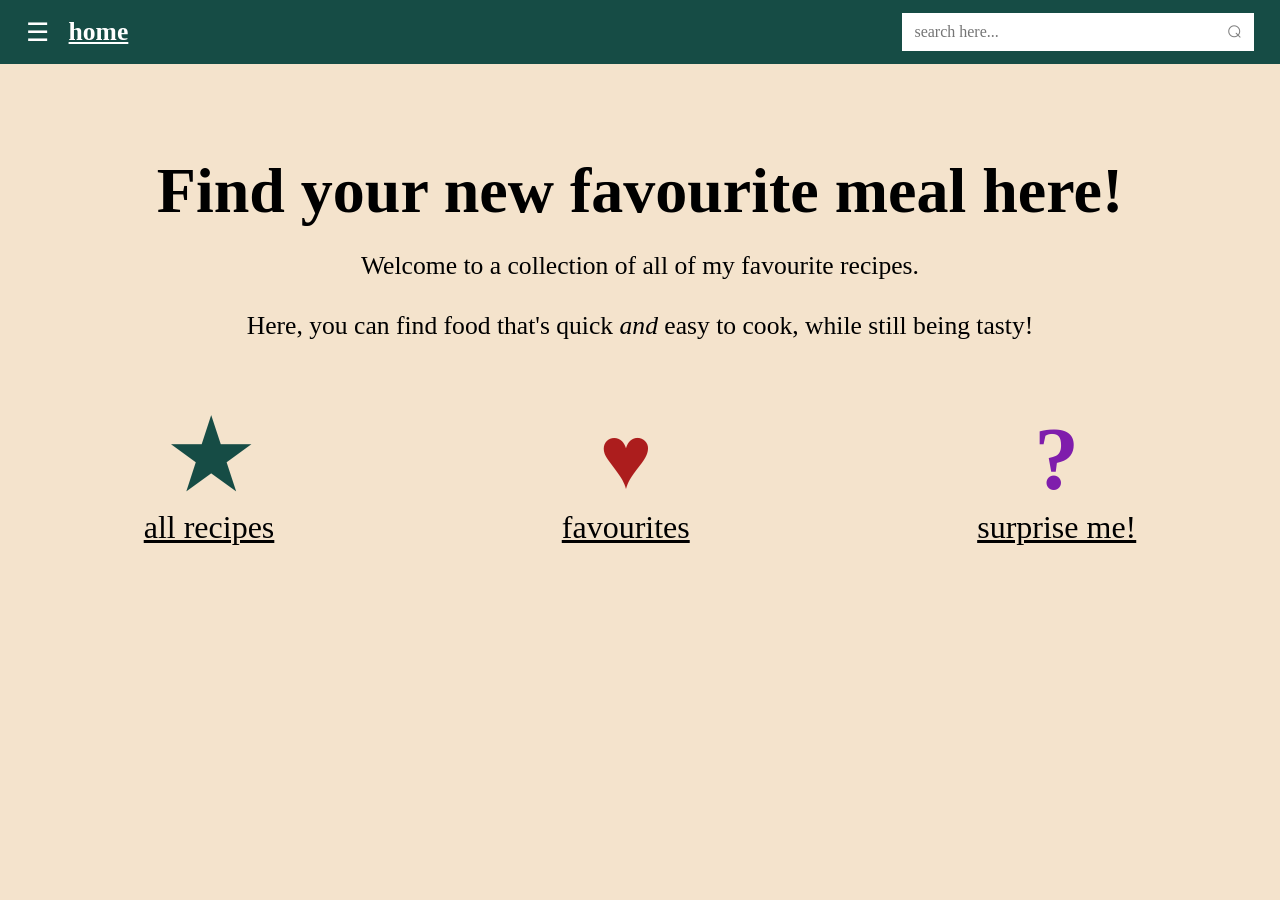
==== index.html @ 8203a0f5 "Some quality of life mobile fixes - fixed all recipes icon not showing (changed to star) - changed k" ====
<!DOCTYPE html>
<html lang = "en">
    <head>
        <meta charset="UTF-8">
        <meta name="viewport" content="width=device-width, initial-scale=1.0">
        <meta http-equiv="X-UA-Compatible" content="ie-edge">
        <title>Recipes Website</title>
        <link rel="stylesheet" href="style.css">
    </head>
    <body>
        <!--scripts definitions-->
        <script src="js files/customComponents.js"></script> 
        <script src="js files/recipeFunctions.js"></script> 
        <script src="js files/buttonFunctions.js"></script>
        
        <!--navigation bar-->
        <nav-bar 
            navText="home"
            btnState="hidden";
        ></nav-bar>

        <nav-overlay></nav-overlay>

        <!--home contents-->
        <div class="homeWelcome centerTxt">
            <h1 id="startPhrase">awesome start phrase!</h1>
            <h2>Welcome to a collection of all of my favourite recipes.<br> 
                <br>Here, you can find food that's quick <i>and</i> easy to cook, while still being tasty!
            </h2>
        </div>

        <div class="homeLinks row">
            <home-link 
                url="recipes-list.html"
                id="allRecipesLink"
                linkIcon="&#9733;"
                iconColour="teal"
                linkText="all recipes"
            ></home-link>

            <home-link 
                url="favourites.html"
                id="favouritesLink"
                linkIcon="&#9829;"
                iconColour="red"
                linkText="favourites"
            ></home-link>

            <home-link 
                url="recipe-instructions.html"
                id="surpriseLink"
                linkIcon="?"
                iconColour="purple"
                linkText="surprise me!"
            ></home-link>
        </div>

        <script>     
            var startPhrases = [
                "Let's get cooking!",
                "Ready for some fine dining?",
                "What's on the menu for tonight?",
                "Find your new favourite meal here!",
            ]

            //set start phrase for home page
            let randIndex = Math.floor(Math.random() * startPhrases.length);
            
            function setStartPhrase() {
                document.getElementById("startPhrase").innerHTML = startPhrases[randIndex];
            }

            //ensures different phrase displayed even if back button pressed
            window.onload = setStartPhrase;
            
            const searchInput = document.getElementById("searchInput");
            const searchBtn = document.getElementById("searchBtn");
            
            autocomplete(searchInput, masterAutocompleteArr);
            searchBtn.addEventListener("click", function(){assignSearchValue(searchInput)});

            const surpriseBtn = document.getElementById("surpriseLink");
            const surpriseURL = surpriseBtn.querySelector(".homeLinkURL");

            //function written here to ensure different random index picked on each click
            surpriseBtn.addEventListener("click", function(){
                var recipes = Object.keys(recipesObj);
                let rand = Math.floor(Math.random() * recipes.length);
                
                surpriseURL.href += ("?id=" + recipes[rand])
            })
        </script>

    </body>
</html>
---- style.css ----
/*reset, all*/
*{
    margin: 0;
    padding: 0;
    box-sizing: border-box;

    scroll-behavior: smooth;
}

/*no scroll for reduced motion*/
@media screen and (prefers-reduced-motion: reduce) {
    *{
        scroll-behavior: auto;
    }
}

/*variable definitions*/
:root{
    /*colours*/
    --headerBG: #164C45; 
    --bodyBG: #f4e3cc;   
    --overlayBG: #000000e0;
    --tagBG: #AADBD5;
    --ingredientsBG: #386B64;
    --filterBG: #aadbd585;

    --overlayTxt: #818181;
    --overlayHoverTxt: #f1f1f1;
    --ingredientTxt: #ac1d1d;

    --timingYellow: #EBBB05;
    --heartRed: #ac1d1d;

    --surprisePurple: #7f1dac;

    /*spacings*/
    --heartSize: 3vw;
    --tagGap: 5px;
    --tagPadding: 3px 10px 4px;;

    /*font sizings*/
    --navBarText: 2rem;
    --homeH1: 5vw;
    --homeH2: 2vw;
    --homeP: 2.5vw;

    --listingName: 2vw;
    --listingTag: 1.5vw;

    --ingredientP: 1.5vw;

    /*font weight*/
    --lightHeader: 50;

    --siteFont: 'Times New Roman', Times, serif;

    --dotSize: 16px;
}

/*flex directions and text alignments*/
.row{
    display: flex;
    flex-direction: row;
}

.column{
    display: flex;
    flex-direction: column;
}

.centerVertical {
    display: flex;
    align-items: center;
}

.centerHorizontal{
    margin: auto;
}

.centerTxt{
    text-align: center;
}

body {
    background-color: var(--bodyBG);
    min-width: 360px;
    min-height: 100dvh;
    display: flex;
    flex-direction: column;
}

/*navigation bar classes*/
.navBar {
    width: 100vw;
    display: flex;
    flex: 1;
    height: max(5vw, 50px);
    
    padding: 5px 2vw;

    background-color: var(--headerBG);

    position: sticky;
}

.navBar h1{
    color: white;

    font-size: max(2vw, 20px);
}

#navTitleText {
    text-decoration: underline;
}

.overlay { 
    height: 100%;
    width: 0;
    position: fixed;
    z-index: 1;
    top: 0;
    left: 0;
    background-color: var(--overlayBG);
    overflow-x: hidden;
    transition: 0.5s;
}

#overlayLinks {
    position: relative;
    top: 25%;
    text-align: center;
    margin-top: 30px;
}

#overlayLinks a, #overlayLinks a:visited {
    padding: 8px;
    text-decoration: none;
    color: var(--overlayTxt);
    display: block;
    transition: 0.2s;
}

#overlayLinks a:hover, #overlayLinks a:focus {
    color: var(--overlayHoverTxt);
    text-decoration: underline;
}

.closeOverlayBtn {
    position: absolute;
    left: 2vw;
    top: 0.5vw;
    font-size: max(4vw, 48px);
    color: var(--overlayTxt);

    text-decoration: none;
    transition: 0.2s;
}

.closeOverlayBtn:hover {
    color: var(--overlayHoverTxt);
}

/*nav bar icon classes*/
.navIcon {
    display: inline-block;
    cursor: pointer;

    margin-right: 20px;

    color: white;
    font-size: max(2vw, 24px);
}

#prevBtn{
    text-decoration: none;
    padding-right: 10px;
}

#prevBtn:hover {
    text-decoration: underline;
    text-decoration-color: white;
    cursor: pointer;
}

/*search bar classes*/
.searchbarContainer {
    margin-left: auto;
    display: inline-block;
    background-color: white;

    border-radius: 0px;
}

.searchbarContainer input[type=search] {
    width: 25vw;
    min-width: 125px;

    height: 3vw;
    min-height: 30px;

    border: 0;

    font-size: max(1.25vw, 16px);
    font-family: var(--siteFont);

    color: grey;
    background: none;

    padding: 1vw;
}

.searchbarContainer input[type=search]:focus {
    outline: none;
}

.searchbarContainer a {
    display: inline-block;
    
    cursor: pointer;
    background: none;

    border: 0;

    font-size: max(2vw, 24px);

    color: grey;
    margin-right: 1vw;

    transform: scaleX(-1);
}

.autocomplete {
    position: relative;
    display: inline-block;
}

.autocomplete-items {
    position: absolute;
    border: 1px solid #d4d4d4;
    border-bottom: none;
    border-top: none;

    z-index: 99;

    /*make items same width as autocomplete container*/
    top: 100%;
    width: 20vw;
}

.autocomplete-items div {
    padding: 10px;
    cursor: pointer;
    background-color: #fff;
    border-bottom: 1px solid #d4d4d4;
}

.autocomplete-items:hover {
    background-color: #e9e9e9;
}

.autocomplete-active {
    /*if/when navigating using arrow keys*/
    background-color: dodgerblue !important;
    color: #ffffff;
}

.autocomplete-item-text {
    text-transform: capitalize;
    font-size: max(1.25vw, 16px);
}

/*home classes*/
.homeWelcome{
    user-select: none;
    padding: 0 20px;
}

.homeWelcome h1{
    margin-top: 10vh;
    margin-bottom: 2.5vh;

    font-size: max(var(--homeH1), 36px);

}

.homeWelcome h2{
    font-size: max(var(--homeH2), 18px); 
    font-weight: var(--lightHeader);

    margin-bottom: 5vw;
}

.homeLinks{
    display: flex;
    justify-content: space-around;
    align-items:last baseline
}

.homeLinkSection {
    transition: filter 0.4s, transform 0.4s;
}

.homeLinkSection:hover {
    transform: scale(1.05);
}

.teal {
    color: var(--headerBG);
}

.red {
    color: var(--heartRed)
}

.purple {
    color: var(--surprisePurple);
}

.homeLinks a, a:visited{
    color: black;
    text-decoration: none;
}

.homeLinks h1 {
    font-size: max(7vw, 60px);
}

.homeLinks p {
    font-size: max(var(--homeP), 20px);
    text-decoration: underline;
}

/*recipe listing classes*/
.recipeListing {
    margin: 10px 10px 25px 2vw;
    
    /*none as default so show can work for filtering*/
    display: none; 
}

.listingText{
    margin-left: 20px;
    gap: 10px
}

.listingText a{
    font-size: max(2vw, 28px);
    color: black;
}

.listingText a:visited {
    color: black;
}

.listingsBody {
    justify-content: space-between;
}

.heart {
    font-size: max(var(--heartSize), 36px);
    color: grey;
    background: none;
    border: none;
}

.favourite {
    color: var(--heartRed);
}

.heart:hover{
    cursor: pointer;
    color: var(--heartRed);
}

.tags{
    display: flex;
    flex-wrap: wrap;
    gap: var(--tagGap);
}

.tags span{
    background-color: var(--tagBG);
    color: var(--headerBG);
    font-weight: bold;
    font-family: sans-serif;

    border-radius: 50px;

    font-style: italic;
    padding: var(--tagPadding);
    margin-right: 10px;

    font-size: max(var(--listingTag), 16px);
    white-space: nowrap;
}

.hidden {
    display: none;
}

/*filter classes*/
#filterForm {
    margin-top: 1vw;
    margin-right: 1vw;

    text-align: right;

    background-color: var(--filterBG);
    border-radius: 15px;
    border: 3px solid var(--headerBG);

    padding: 1vw;

    min-width: 140px;
}

#filterForm h2{
    font-size: max(2.25vw, 20px); 
    font-weight: 200;
    letter-spacing: 0.5px;
    text-decoration: underline;
    margin-bottom: 5px;
}

.filterListing {
    display: flex;
    flex-direction: row-reverse;
}

.filterListing label {
    font-size: max(var(--listingName), 16px);
    margin-right: 10px;
}

#filterForm input[type=radio] {
    width: max(1vw, 12px);

    accent-color: var(--headerBG);
}

#filterForm input[type=submit] {
    margin-left: auto;
    margin-top: 10px;

    font-family: var(--siteFont);
    font-size: max(1.2vw, 18px);

    width: 100%;
    background-color: var(--headerBG);
    color: white;
    border-radius: 30px;

    font-size: max(1.75vw, 20px);
    padding-bottom: 5px;
}

.notFound {
    gap: 20px;
    padding: 20px 0px;

    width: 100vw;

    font-size: max(var(--listingName), 24px);
}

/*done here instead of using html tag incase I ever want to style the span in a different / more complicated way*/
.notFound span {
    font-style: italic;
}

.notFound a, a:visited {
    color: black;
}

#didYouMeanMsg {
    background-color: var(--filterBG);
    width: fit-content;
    margin: auto;
    list-style: none;

    border-radius: 15px;
    border: 5px solid var(--headerBG);

    padding: 20px;
}

#dontGiveUpMsg {
    font-style: italic;
    padding: 0 2vw;
}

/*instruction page classes*/
.instructionsBody {
    flex: 1;
}

.ingredients {
    width: fit-content;
    
    background-color: var(--ingredientsBG);
    color: white;
}

.ingredients h2 {
    text-decoration: underline;
    font-weight: var(--lightHeader);
    font-size: max(1.75vw, 20px);

    padding-top: 2vh;
    padding-bottom: 10px;
    padding-left: 10px;
    padding-right: 10px;
}

.ingredients li {
    font-size: max(var(--ingredientP), 16px);
    margin-left: max(3vw, 30px);

    padding: 5px 0px;
    padding-right: 3vw;
}

.mainInstBody {
    width: 100%;
    display: flex;
    flex-direction: column;
}
.recipeHeader {
    padding: 10px 20px;
}

.recipeTitle {
    font-style: italic;
    justify-content: space-between;
    padding-bottom: 10px;
}

.recipeTitle h1 {
    font-size: max(3vw, 36px);
}

.line {
    height: 4px;
    border-radius: 50px;
    margin: calc((var(--dotSize) / 2) - 1px) 10px;
    background-color: var(--headerBG);
    flex: 1;
}

.dot {
    height: var(--dotSize);
    width: var(--dotSize);
    border-radius: 50px;
    background-color: var(--headerBG);
}

.recipeInfo {
    margin-top: 20px;
    gap: var(--tagGap);
}

.recipeInfo span{
    background-color: var(--timingYellow);

    border-radius: 15px;
    padding: 3px 10px 4px;

    font-size: max(var(--listingTag), 16px);
    margin-right: 10px;
}

.recipeInfo a, a:visited {
    color: black;
}

.instructionsText {
    margin-top: 10px;
}

.mainInstBody h2 {
    font-style: italic;
    text-decoration: underline;

    font-size: max(2.5vw, 30px);
}

.instructionsText ol {
    padding: 10px 20px;
}

.instructionsText li {
    font-size: max(1.7vw, 24px);
    margin-left: 1vw;

    padding: 10px 0px;
}

.instructionsText li span {
    color: var(--ingredientTxt);
}

#notesText {
    margin-bottom: 20px;
}

#notesText h2 {
    padding-left: 20px;
}

#notesText p {
    font-size: max(1.7vw, 24px);


    padding: 10px 20px;
}

/*width 600px or less queries*/
@media only screen and (max-width: 600px) {
    #instructionsNavBar #navTitleText, #searchNavBar #navTitleText{
        display: none;
    }

    .recipeTitle h1 {
        font-size: 32px;
    }

    #recipeTags, .recipeInfo {
        display: flex;
        flex-direction: column;
        gap: 10px;
        align-items: left;
    }

    #recipeTags span, .recipeInfo span {
        font-size: max(var(--ingredientP), 16px);
    }

    .instructionsText ol p{
        padding-top: 0;
    }

    .listingsBody {
        flex-direction: column-reverse;
    }

    #filterForm {
        align-items: start;
        width: fit-content;
        margin-left: auto;
        margin-right: auto;
    }
    
    #filterForm h2{
        font-size: max(2vw, 24px);
        margin: 5px auto;
    }

    #filterForm input {
        font-size: max(1.5vw, 20px);
        margin-right: 5px;
    }

    .filterListing {
        flex-direction: row;
        margin-right: 10px;
        margin-bottom: 5px;
        white-space: nowrap;
    }

    .filterListing label {
        font-size: max(1.5vw, 20px);
    }

    .allFilterListings {
        display: flex;
        flex-direction: row;
        flex-wrap: wrap;
        text-align: left;
        justify-content: space-evenly;
    }
}
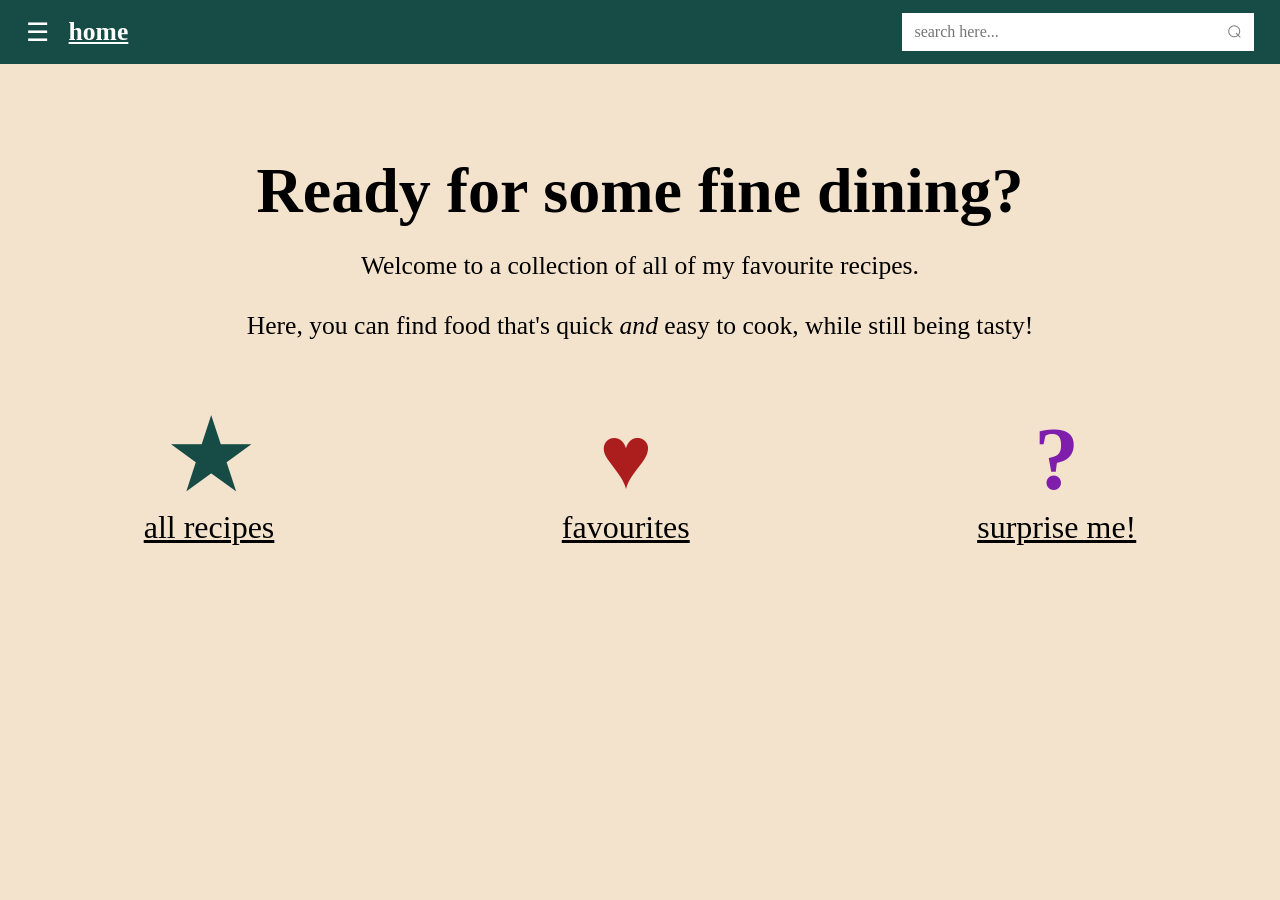
==== commit 12e3e4e0: "Further qol fixes (font size change in instructions, hopefully surprise me fix for mobile)" ====
--- a/index.html
+++ b/index.html
@@ -82,11 +82,11 @@
             const surpriseBtn = document.getElementById("surpriseLink");
             const surpriseURL = surpriseBtn.querySelector(".homeLinkURL");
 
+            var recipes = Object.keys(recipesObj);
+            let rand = Math.floor(Math.random() * recipes.length);
+            
             //function written here to ensure different random index picked on each click
             surpriseBtn.addEventListener("click", function(){
-                var recipes = Object.keys(recipesObj);
-                let rand = Math.floor(Math.random() * recipes.length);
-                
                 surpriseURL.href += ("?id=" + recipes[rand])
             })
         </script>
--- a/style.css
+++ b/style.css
@@ -635,8 +635,9 @@
         font-size: max(var(--ingredientP), 16px);
     }
 
-    .instructionsText ol p{
+    .instructionsText ol li{
         padding-top: 0;
+        font-size: 20px;
     }
 
     .listingsBody {
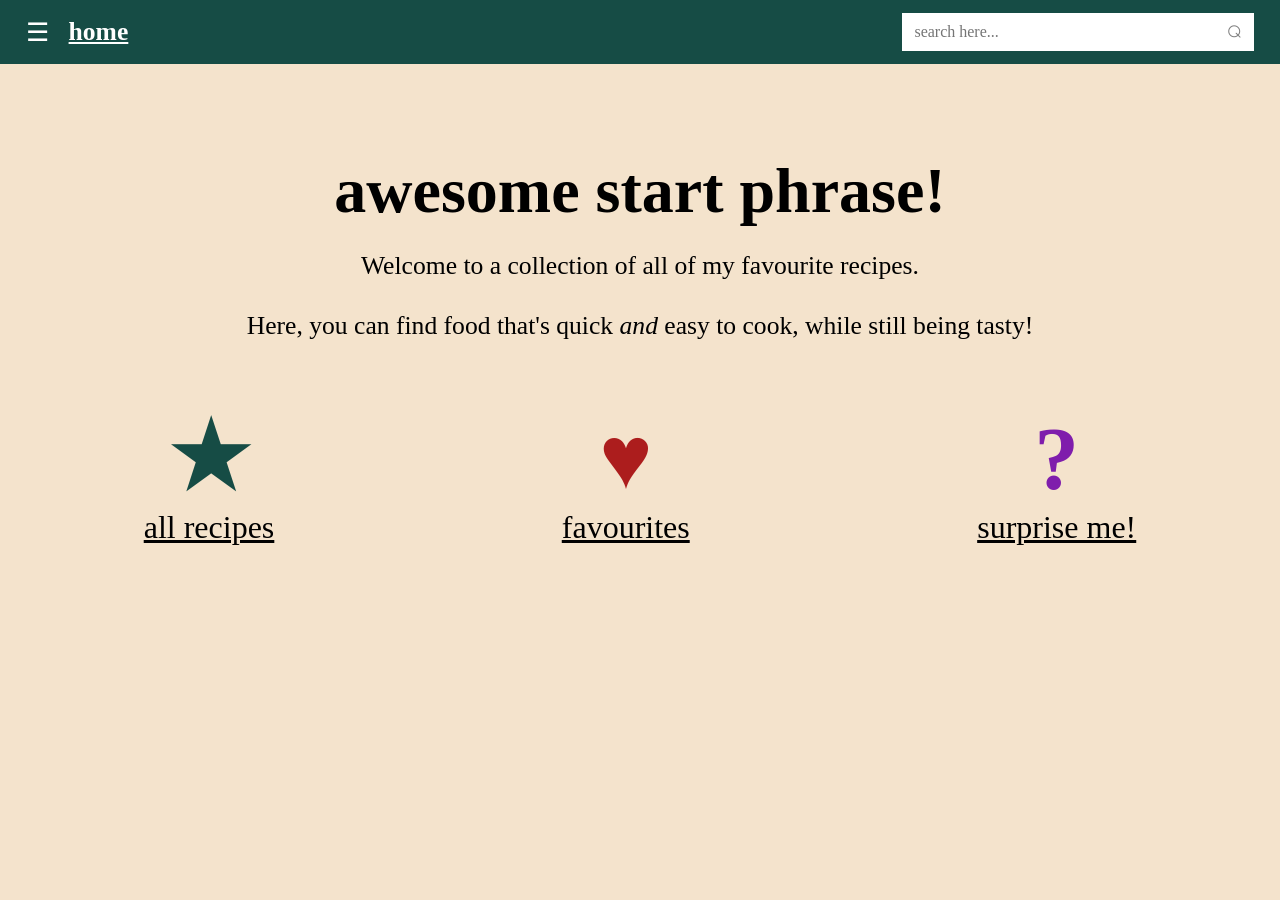
==== commit d754403f: "set new rand index for recipe upon homepage load. added window.onload to all script functions in htm" ====
--- a/index.html
+++ b/index.html
@@ -76,18 +76,24 @@
             const searchInput = document.getElementById("searchInput");
             const searchBtn = document.getElementById("searchBtn");
             
-            autocomplete(searchInput, masterAutocompleteArr);
+            window.onload = autocomplete(searchInput, masterAutocompleteArr);
             searchBtn.addEventListener("click", function(){assignSearchValue(searchInput)});
 
             const surpriseBtn = document.getElementById("surpriseLink");
             const surpriseURL = surpriseBtn.querySelector(".homeLinkURL");
 
             var recipes = Object.keys(recipesObj);
-            let rand = Math.floor(Math.random() * recipes.length);
+            let rand = 0;
+            
+            function setRandRecipe() {
+                rand = Math.floor(Math.random() * recipes.length);
+            }
+
+            window.onload = setRandRecipe();
             
             //function written here to ensure different random index picked on each click
             surpriseBtn.addEventListener("click", function(){
-                surpriseURL.href += ("?id=" + recipes[rand])
+                surpriseURL.href = ("/recipe-instructions.html?id=" + recipes[rand]);
             })
         </script>
 
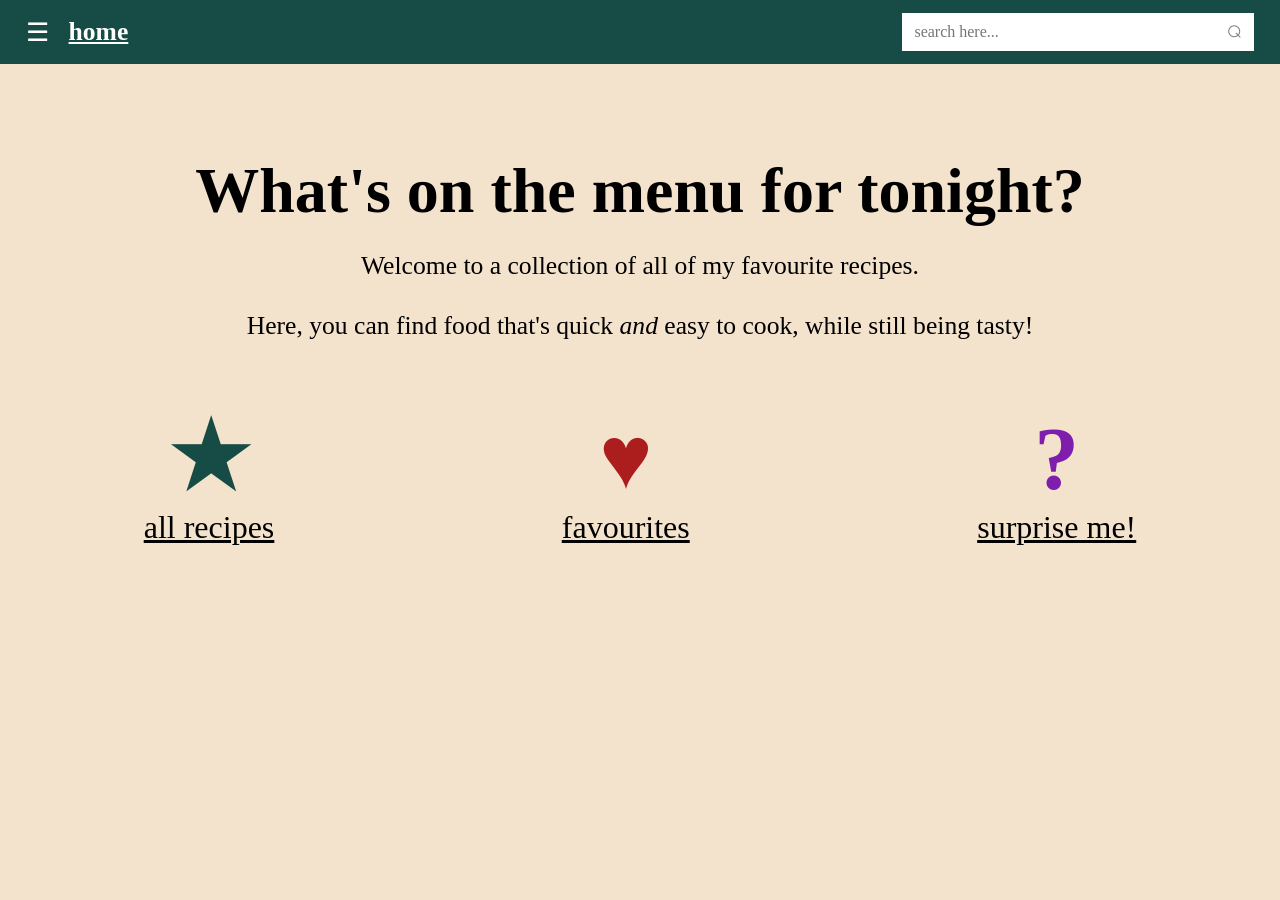
==== commit 6e2274e4: "added default start message and 'on pop state' function to try and generate random index for recipe " ====
--- a/index.html
+++ b/index.html
@@ -23,7 +23,7 @@
 
         <!--home contents-->
         <div class="homeWelcome centerTxt">
-            <h1 id="startPhrase">awesome start phrase!</h1>
+            <h1 id="startPhrase">Let's get cooking!</h1>
             <h2>Welcome to a collection of all of my favourite recipes.<br> 
                 <br>Here, you can find food that's quick <i>and</i> easy to cook, while still being tasty!
             </h2>
@@ -71,7 +71,7 @@
             }
 
             //ensures different phrase displayed even if back button pressed
-            window.onload = setStartPhrase;
+            window.onload = setStartPhrase();
             
             const searchInput = document.getElementById("searchInput");
             const searchBtn = document.getElementById("searchBtn");
@@ -90,6 +90,7 @@
             }
 
             window.onload = setRandRecipe();
+            window.onpopstate = setRandRecipe();
             
             //function written here to ensure different random index picked on each click
             surpriseBtn.addEventListener("click", function(){
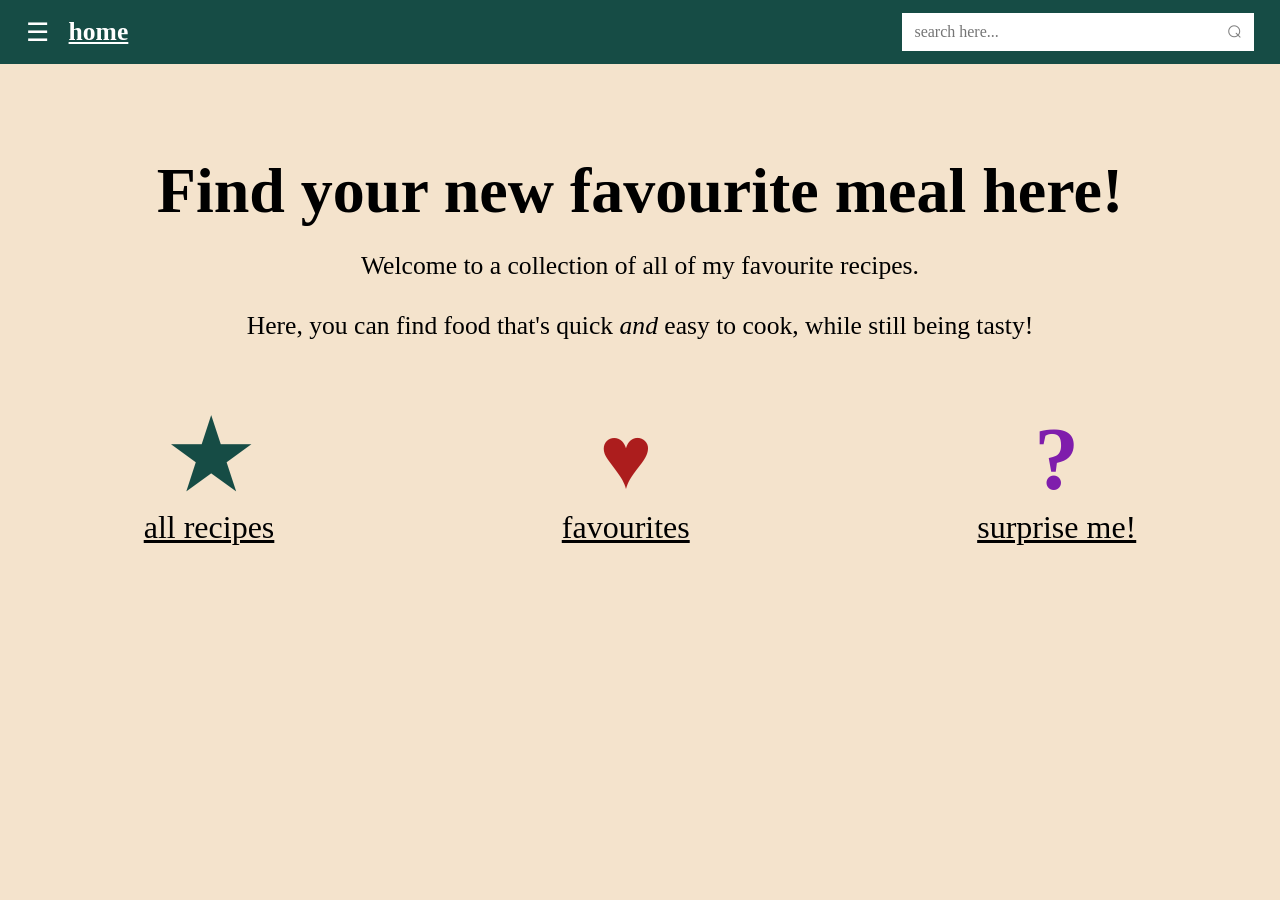
==== commit d01b5e32: "changed window popstate to window on page show" ====
--- a/index.html
+++ b/index.html
@@ -89,8 +89,9 @@
                 rand = Math.floor(Math.random() * recipes.length);
             }
 
+            //all bases covered for load vs history.back
             window.onload = setRandRecipe();
-            window.onpopstate = setRandRecipe();
+            window.onpageshow = setRandRecipe();
             
             //function written here to ensure different random index picked on each click
             surpriseBtn.addEventListener("click", function(){
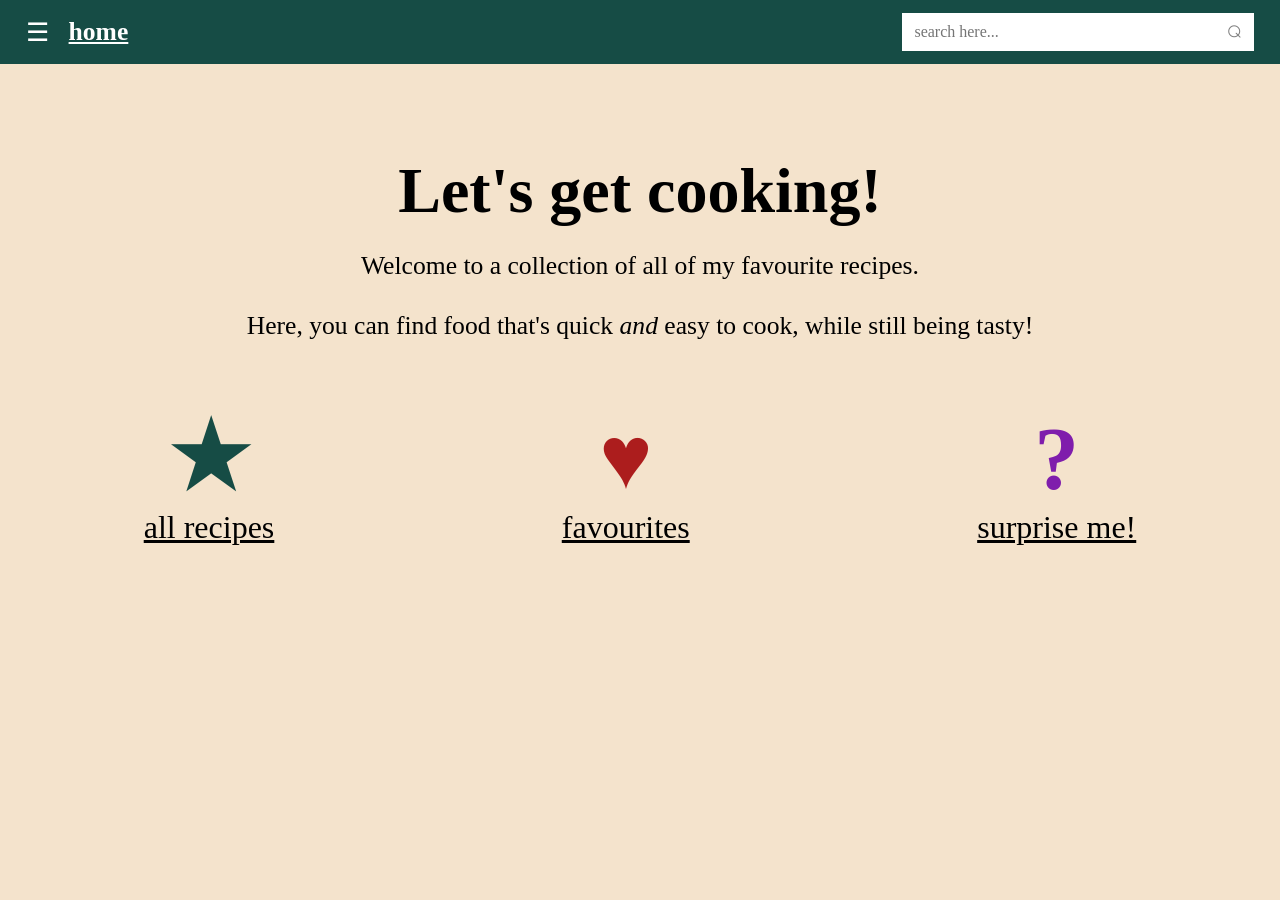
==== commit dbe54e51: "testing for on page show setting new rand number" ====
--- a/index.html
+++ b/index.html
@@ -90,8 +90,8 @@
             }
 
             //all bases covered for load vs history.back
-            window.onload = setRandRecipe();
             window.onpageshow = setRandRecipe();
+            alert(rand)
             
             //function written here to ensure different random index picked on each click
             surpriseBtn.addEventListener("click", function(){
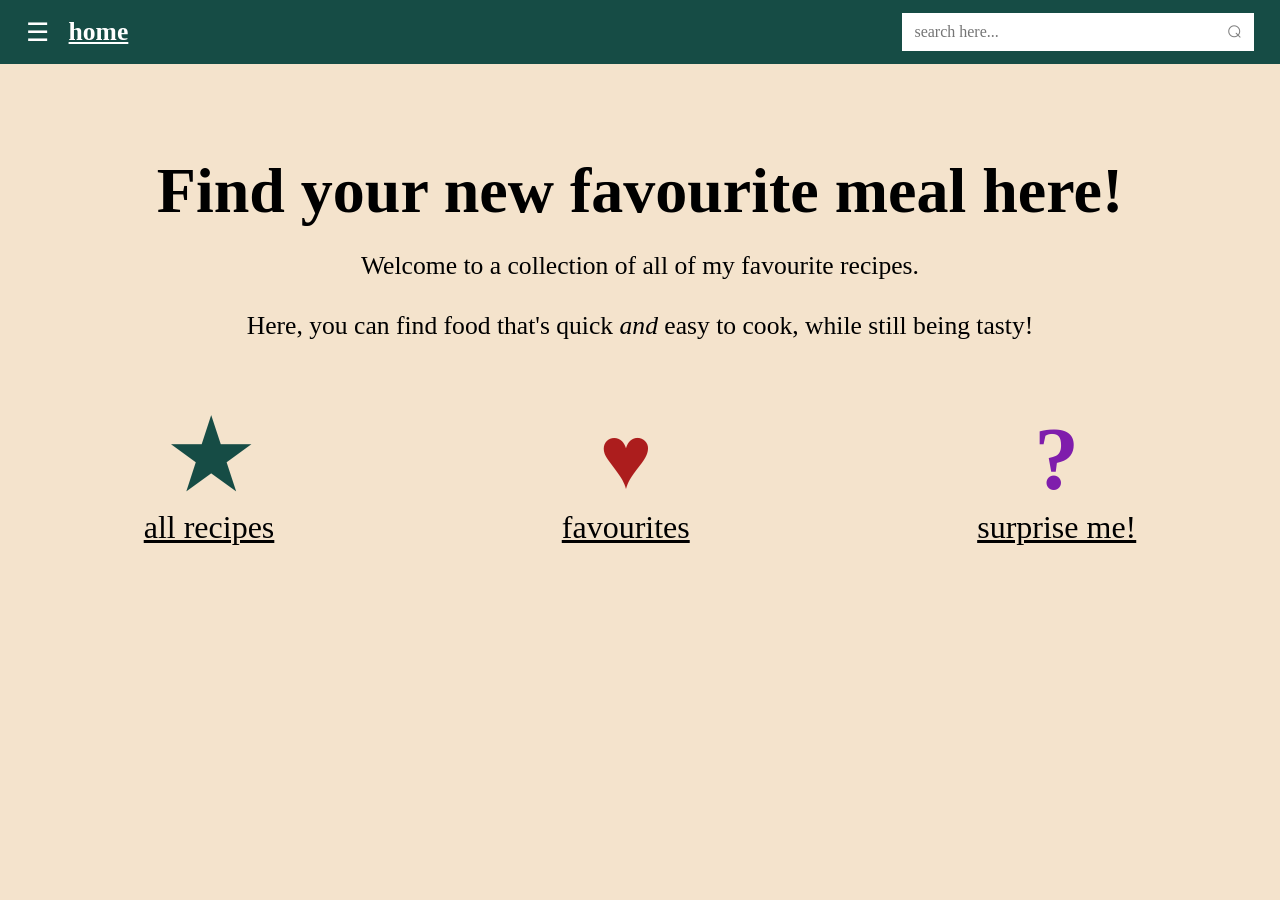
==== commit 9b86a430: "changed history.back on back button click to assigning document referrer instead (hoping for page re" ====
--- a/index.html
+++ b/index.html
@@ -91,7 +91,6 @@
 
             //all bases covered for load vs history.back
             window.onpageshow = setRandRecipe();
-            alert(rand)
             
             //function written here to ensure different random index picked on each click
             surpriseBtn.addEventListener("click", function(){
